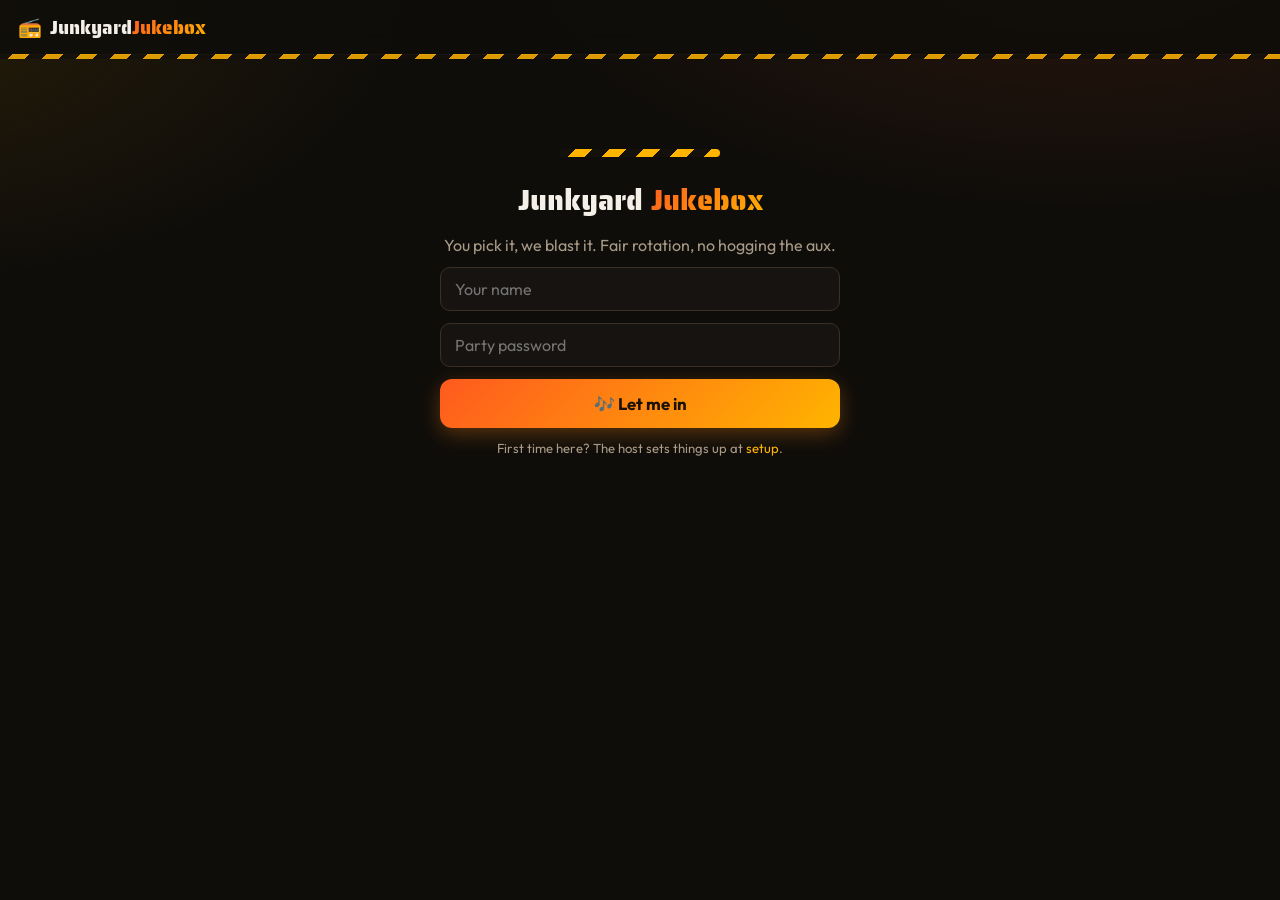
==== music/index.html @ f16efa45 "Add Junkyard Jukebox — Spotify party music platform New sub-site at music.junkyardolympics.com (work" ====
<!DOCTYPE html>
<html lang="en">
<head>
<meta charset="utf-8">
<meta name="viewport" content="width=device-width, initial-scale=1">
<title>Junkyard Jukebox</title>
<link rel="icon" href="data:image/svg+xml,<svg xmlns=%22http://www.w3.org/2000/svg%22 viewBox=%220 0 100 100%22><text y=%22.9em%22 font-size=%2290%22>📻</text></svg>">
<link rel="preconnect" href="https://fonts.googleapis.com">
<link rel="preconnect" href="https://fonts.gstatic.com" crossorigin>
<link href="https://fonts.googleapis.com/css2?family=Outfit:wght@400;600;800;900&family=Saira+Stencil+One&display=swap" rel="stylesheet">
<link rel="stylesheet" href="music.css">
</head>
<body>
<header class="topbar">
  <a class="brand" href="#/search">📻 <span>Junkyard<em>Jukebox</em></span></a>
  <nav class="topnav" id="nav"></nav>
</header>
<main id="app"></main>
<div id="toasts"></div>
<script src="app.js"></script>
</body>
</html>
---- music/music.css ----
/* Junkyard Jukebox — same scrapyard theme as the bracket app */

:root {
  --bg: #0f0d0a; --bg2: #171310; --card: #1d1814; --card2: #272019;
  --line: #3a2f24; --text: #f4efe7; --muted: #a89a86;
  --accent: #ffb400; --accent2: #ff5a1e;
  --grad: linear-gradient(135deg, #ff5a1e, #ffb400);
  --hazard: repeating-linear-gradient(-45deg, #ffb400 0 12px, #14100c 12px 24px);
  --live: #ff4757; --ok: #06d6a0; --gold: #ffd166; --radius: 16px;
}

* { box-sizing: border-box; margin: 0; padding: 0; }

body {
  font-family: 'Outfit', system-ui, -apple-system, 'Segoe UI', sans-serif;
  background:
    radial-gradient(1000px 500px at 85% -10%, rgba(255, 90, 30, .13), transparent 60%),
    radial-gradient(900px 480px at -10% 0%, rgba(255, 180, 0, .10), transparent 60%),
    var(--bg);
  color: var(--text); min-height: 100vh;
}

h1, h2, .brand { font-family: 'Saira Stencil One', 'Outfit', system-ui, sans-serif; font-weight: 400; }
h1 { font-size: 1.8rem; }
h2 { font-size: 1.25rem; margin: 24px 0 12px; }
a { color: inherit; text-decoration: none; }
.muted { color: var(--muted); }
.small { font-size: .82rem; }

main { max-width: 760px; margin: 0 auto; padding: 22px 16px 90px; }

.topbar {
  position: sticky; top: 0; z-index: 20;
  display: flex; align-items: center; justify-content: space-between;
  padding: 12px 18px; background: rgba(15, 13, 10, .85);
  backdrop-filter: blur(12px); border-bottom: 1px solid var(--line);
}
.topbar::after {
  content: ''; position: absolute; left: 0; right: 0; bottom: -5px;
  height: 5px; background: var(--hazard); opacity: .85;
}
.brand { font-size: 1.2rem; display: flex; gap: 8px; align-items: center; }
.brand em { font-style: normal; background: var(--grad); -webkit-background-clip: text; background-clip: text; color: transparent; }
.topnav { display: flex; gap: 4px; align-items: center; }
.topnav a { padding: 8px 12px; border-radius: 10px; font-weight: 600; color: var(--muted); font-size: .92rem; }
.topnav a:hover { color: var(--text); background: var(--card); }
.topnav a.on { color: var(--text); background: var(--card2); }

.card { background: var(--card); border: 1px solid var(--line); border-radius: var(--radius); padding: 18px; }
.empty { background: var(--card); border: 1px dashed var(--line); border-radius: var(--radius); padding: 28px; text-align: center; color: var(--muted); }

.btn {
  display: inline-flex; align-items: center; gap: 8px; justify-content: center;
  border: 0; cursor: pointer; font: inherit; font-weight: 700;
  padding: 10px 18px; border-radius: 12px; background: var(--card2); color: var(--text);
  transition: transform .12s, filter .12s;
}
.btn:hover { transform: translateY(-1px); filter: brightness(1.12); }
.btn-accent { background: var(--grad); color: #1a1206; box-shadow: 0 6px 20px rgba(255, 140, 20, .3); }
.btn-ghost { background: transparent; border: 1px solid var(--line); }
.btn-sm { padding: 7px 13px; font-size: .85rem; border-radius: 10px; }
.btn-lg { padding: 14px 24px; font-size: 1.05rem; }
.btn[disabled] { opacity: .45; pointer-events: none; }

input {
  font: inherit; color: var(--text); background: var(--bg2);
  border: 1px solid var(--line); border-radius: 10px; padding: 11px 14px; outline: none; width: 100%;
}
input:focus { border-color: var(--accent); }

.chip {
  display: inline-flex; align-items: center; gap: 6px; font-size: .72rem; font-weight: 700;
  letter-spacing: .04em; padding: 4px 10px; border-radius: 999px; text-transform: uppercase;
}
.chip-live { background: rgba(255, 71, 87, .16); color: #ff6b7d; }
.chip-auto { background: rgba(76, 201, 240, .14); color: #6fd6ff; }
.chip-ban { background: rgba(255, 71, 87, .16); color: #ff6b7d; }
.pulse { width: 8px; height: 8px; border-radius: 50%; background: var(--live); animation: pulse 1.2s infinite; }
@keyframes pulse {
  0% { box-shadow: 0 0 0 0 rgba(255, 71, 87, .7); }
  70% { box-shadow: 0 0 0 7px rgba(255, 71, 87, 0); }
  100% { box-shadow: 0 0 0 0 rgba(255, 71, 87, 0); }
}

/* login */
.login { max-width: 400px; margin: 8vh auto 0; display: flex; flex-direction: column; gap: 12px; text-align: center; }
.login .hero-stripe { width: 160px; height: 8px; margin: 0 auto 8px; background: var(--hazard); border-radius: 4px; }
.login h1 em { font-style: normal; background: var(--grad); -webkit-background-clip: text; background-clip: text; color: transparent; }

/* search results & queue rows */
.trackrow {
  display: flex; align-items: center; gap: 12px;
  background: var(--card); border: 1px solid var(--line); border-radius: 14px;
  padding: 10px 12px; margin-bottom: 8px;
}
.trackrow img, .trackrow .noart {
  width: 52px; height: 52px; border-radius: 8px; object-fit: cover; flex: none;
  background: var(--card2); display: flex; align-items: center; justify-content: center; font-size: 1.4rem;
}
.tinfo { flex: 1; min-width: 0; }
.tname { font-weight: 700; overflow: hidden; text-overflow: ellipsis; white-space: nowrap; }
.tmeta { color: var(--muted); font-size: .82rem; overflow: hidden; text-overflow: ellipsis; white-space: nowrap; }
.pop { display: flex; align-items: center; gap: 6px; margin-top: 3px; }
.popbar { width: 70px; height: 4px; border-radius: 99px; background: var(--card2); overflow: hidden; }
.popbar i { display: block; height: 100%; background: var(--grad); }
.tpos {
  width: 30px; height: 30px; border-radius: 50%; background: var(--card2);
  display: flex; align-items: center; justify-content: center; font-weight: 800; font-size: .85rem; flex: none;
}
.trackrow.mine { border-color: rgba(255, 180, 0, .45); }

/* now playing */
.nowplaying { display: flex; gap: 16px; align-items: center; }
.nowplaying img, .nowplaying .noart {
  width: 96px; height: 96px; border-radius: 12px; object-fit: cover;
  background: var(--card2); display: flex; align-items: center; justify-content: center; font-size: 2.2rem;
}
.nowplaying .tname { font-size: 1.2rem; white-space: normal; }

.statchips { display: flex; flex-wrap: wrap; gap: 8px; }
.pchip { background: var(--card2); border: 1px solid var(--line); padding: 6px 12px; border-radius: 999px; font-weight: 600; font-size: .88rem; }
.pchip b { color: var(--gold); }

.banbox { border: 1px solid rgba(255, 71, 87, .5); background: rgba(255, 71, 87, .08); border-radius: var(--radius); padding: 14px 16px; margin-bottom: 14px; }

/* player console */
.playerbox { text-align: center; display: flex; flex-direction: column; gap: 14px; align-items: center; }
.playerbox .controls { display: flex; gap: 10px; justify-content: center; }
.f { display: flex; flex-direction: column; gap: 6px; text-align: left; font-weight: 600; font-size: .92rem; margin-bottom: 12px; }
.f input { font-weight: 400; }

#toasts { position: fixed; bottom: 18px; left: 50%; transform: translateX(-50%);
  display: flex; flex-direction: column; gap: 8px; z-index: 50; width: min(440px, 92vw); }
.toast { background: var(--card2); border: 1px solid var(--line); border-radius: 12px; padding: 12px 16px;
  font-size: .92rem; opacity: 0; transform: translateY(10px); transition: all .3s; box-shadow: 0 10px 30px rgba(0, 0, 0, .45); }
.toast.show { opacity: 1; transform: translateY(0); }
.toast-ok { border-color: rgba(6, 214, 160, .5); }
.toast-error { border-color: rgba(255, 71, 87, .5); }
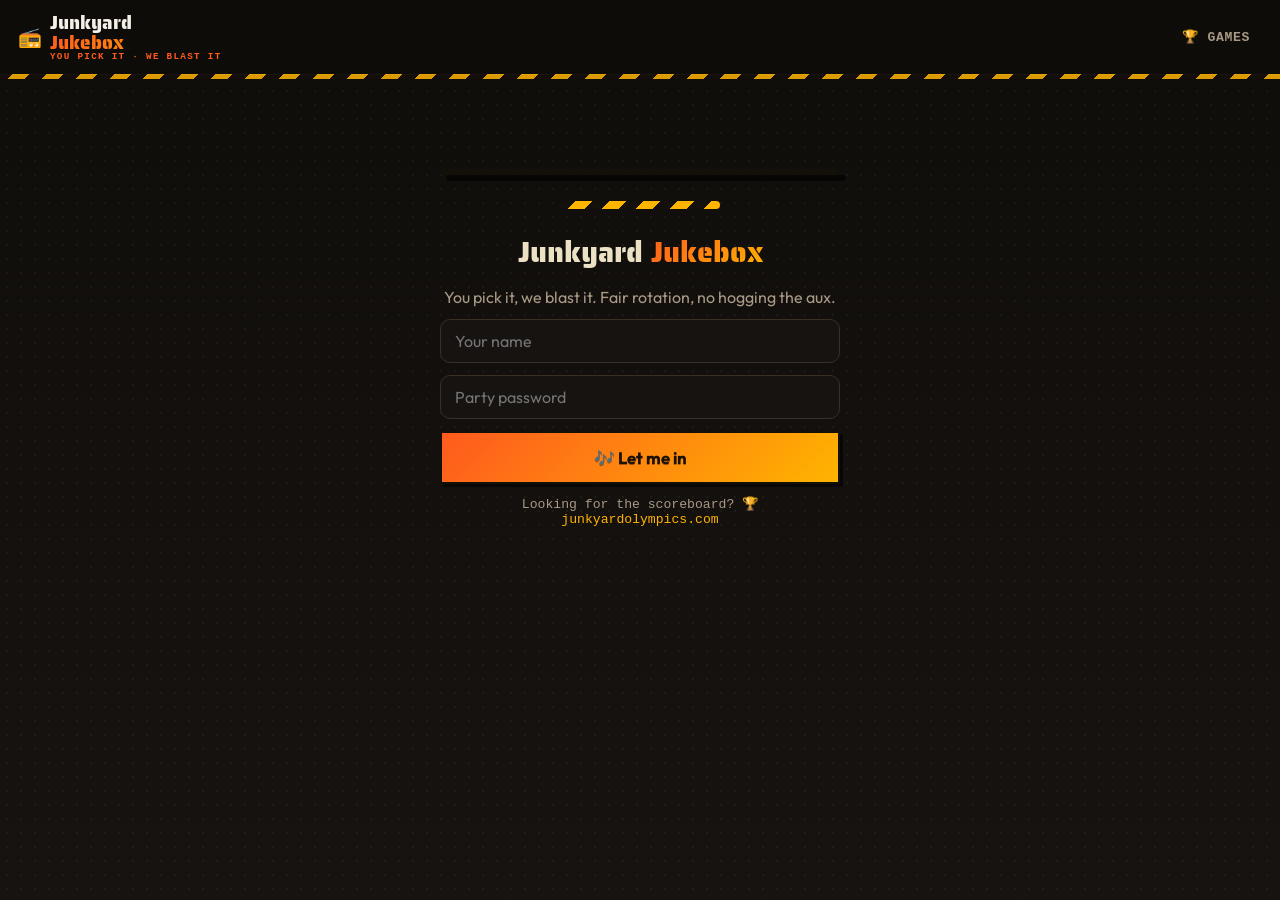
==== commit a49f5b66: "Merge round 2: self-teams w/ censor, host-only creation, HQ bridge, Chris surface style - Guests can" ====
--- a/music/index.html
+++ b/music/index.html
@@ -12,7 +12,7 @@
 </head>
 <body>
 <header class="topbar">
-  <a class="brand" href="#/search">📻 <span>Junkyard<em>Jukebox</em></span></a>
+  <a class="brand" href="#/search">📻 <span>Junkyard<em>Jukebox</em><small>you pick it · we blast it</small></span></a>
   <nav class="topnav" id="nav"></nav>
 </header>
 <main id="app"></main>
--- a/music/music.css
+++ b/music/music.css
@@ -136,3 +136,50 @@
 .toast.show { opacity: 1; transform: translateY(0); }
 .toast-ok { border-color: rgba(6, 214, 160, .5); }
 .toast-error { border-color: rgba(255, 71, 87, .5); }
+
+/* ---- clickable artists/albums + album/artist browse views ---- */
+.mlink { color: inherit; text-decoration: underline dotted rgba(255, 180, 0, .5); text-underline-offset: 2px; }
+.mlink:hover { color: var(--accent); }
+.albumgrid { display: grid; grid-template-columns: repeat(auto-fill, minmax(140px, 1fr)); gap: 12px; margin-top: 12px; }
+.albumcard { background: var(--card); border: 1px solid var(--line); border-radius: var(--radius); padding: 10px; text-decoration: none; color: var(--text); display: block; transition: border-color .15s; }
+.albumcard:hover { border-color: var(--accent); }
+.albumcard img, .albumcard .noart { width: 100%; aspect-ratio: 1; height: auto; border-radius: 10px; object-fit: cover; display: block; margin-bottom: 8px; }
+.albumcard .noart { display: flex; align-items: center; justify-content: center; font-size: 2rem; background: var(--card2); }
+.albumcard .aname { font-weight: 700; font-size: .92rem; line-height: 1.25; }
+
+/* ==== Chris's brand pass: comic outlines + halftone grit (matches bracket app) ==== */
+:root { --olive: #7a8450; --cream: #ece1c4; --ink: #131009; }
+body {
+  background-image:
+    radial-gradient(rgba(236, 225, 196, .05) 1px, transparent 1.4px),
+    linear-gradient(180deg, var(--bg) 0%, var(--bg2) 100%);
+  background-size: 14px 14px, 100% 100%;
+}
+h1, h2 { color: var(--cream); }
+.card, .trackrow, .albumcard, .banbox { border: 2px solid var(--ink); box-shadow: 4px 4px 0 rgba(0, 0, 0, .55); }
+.btn-accent { border: 2px solid var(--ink); box-shadow: 3px 3px 0 rgba(0, 0, 0, .55); text-shadow: 0 1px 0 rgba(0, 0, 0, .35); }
+.btn-accent:active { transform: translate(2px, 2px); box-shadow: 1px 1px 0 rgba(0, 0, 0, .55); }
+.chip { border: 1.5px solid var(--ink); }
+.heroart {
+  display: block; width: 100%; max-width: 420px; margin: 0 auto 14px;
+  border: 3px solid var(--ink); border-radius: var(--radius);
+  box-shadow: 6px 6px 0 rgba(0, 0, 0, .55);
+}
+
+/* ==== Chris's surface system: masthead + courier metadata (match bracket app) ==== */
+.brand span { display: inline-flex; flex-direction: column; line-height: 1.05; }
+.brand small {
+  font-family: 'Courier New', monospace; font-weight: 700; font-size: .58rem;
+  letter-spacing: .14em; text-transform: uppercase; color: var(--accent2);
+}
+.topnav a, #nav a {
+  font-family: 'Courier New', monospace; font-weight: 700; font-size: .82rem;
+  text-transform: uppercase; letter-spacing: .05em; border-radius: 0;
+}
+#nav a.on, #nav a:hover {
+  background: var(--cream); color: var(--ink);
+  box-shadow: 2px 2px 0 rgba(0, 0, 0, .55);
+}
+.chip, .muted.small, .small, .tmeta { font-family: 'Courier New', monospace; }
+.chip { border-radius: 0; text-transform: uppercase; letter-spacing: .04em; }
+.btn { border-radius: 0; }
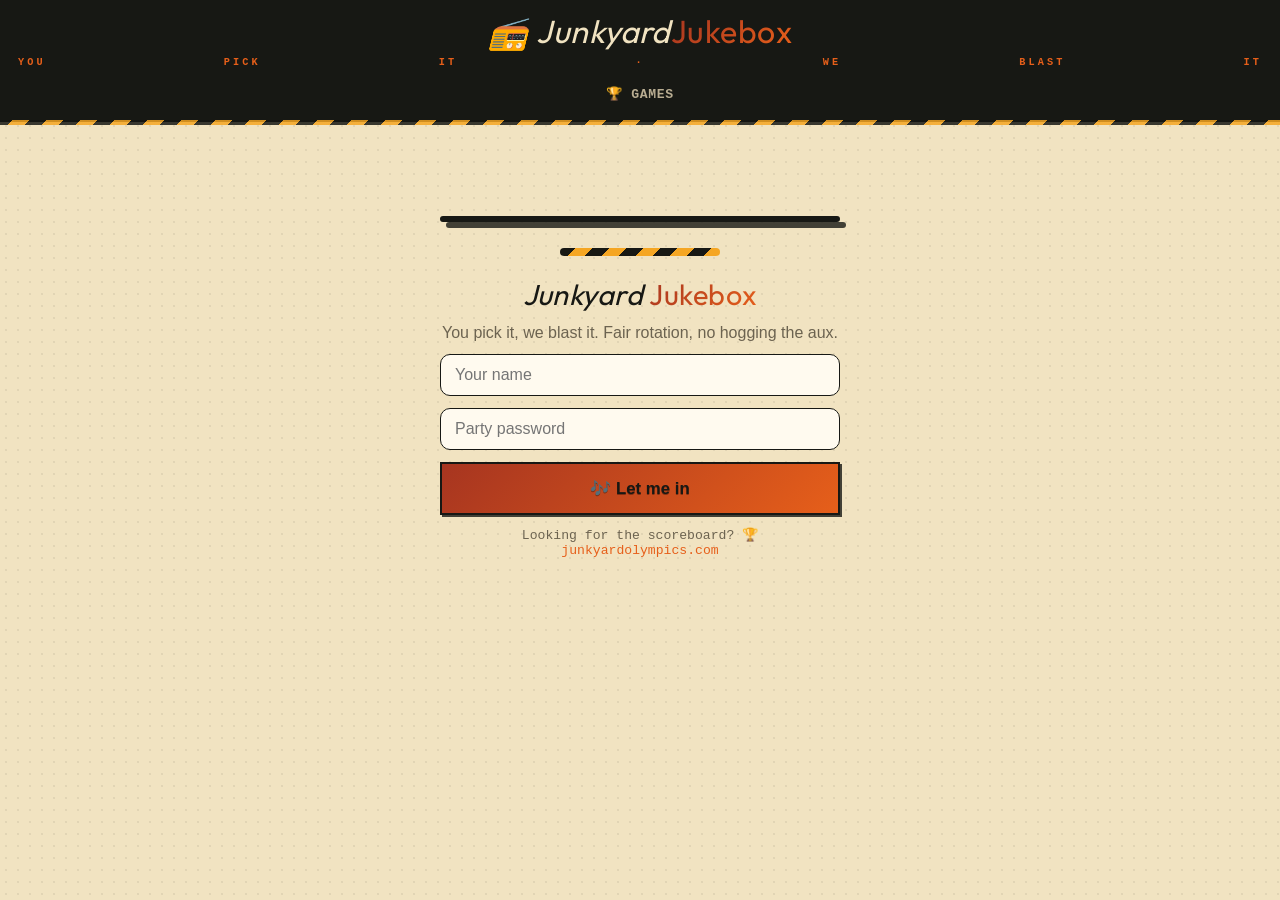
==== commit 3bd1b347: "Stacked masthead: brand above everything, tagline stretched full-width Co-Authored-By: Claude Fable " ====
--- a/music/index.html
+++ b/music/index.html
@@ -11,8 +11,9 @@
 <link rel="stylesheet" href="music.css">
 </head>
 <body>
-<header class="topbar">
-  <a class="brand" href="#/search">📻 <span>Junkyard<em>Jukebox</em><small>you pick it · we blast it</small></span></a>
+<header class="topbar stacked">
+  <a class="brand" href="#/search">📻 <span>Junkyard<em>Jukebox</em></span></a>
+  <div class="brand-tag">you pick it · we blast it</div>
   <nav class="topnav" id="nav"></nav>
 </header>
 <main id="app"></main>
--- a/music/music.css
+++ b/music/music.css
@@ -183,3 +183,61 @@
 .chip, .muted.small, .small, .tmeta { font-family: 'Courier New', monospace; }
 .chip { border-radius: 0; text-transform: uppercase; letter-spacing: .04em; }
 .btn { border-radius: 0; }
+
+/* ==================== PAPER EDITION (matches the scoreboard) ==================== */
+:root {
+  --bg: #f1e3c1; --bg2: #e7d7b0; --card: #faf3e0; --card2: #efe4c8;
+  --line: #171814; --text: #171814; --muted: #6c6350;
+  --accent: #e65f1a; --accent2: #a73520;
+  --grad: linear-gradient(135deg, #a73520, #e65f1a);
+  --hazard: repeating-linear-gradient(-45deg, #f5a623 0 12px, #171814 12px 24px);
+  --live: #a73520; --ok: #667342; --gold: #8a6100;
+  --ink: #171814; --cream: #f1e3c1; --olive: #667342;
+}
+body {
+  background-color: var(--bg);
+  background-image: radial-gradient(rgba(23, 24, 20, .07) 1px, transparent 1.4px);
+  background-size: 12px 12px;
+  color: var(--text);
+}
+h1, h2 { color: var(--ink); }
+main h2 { text-transform: uppercase; border-bottom: 3px solid var(--ink); padding-bottom: 6px; }
+.topbar { background: #171814; border-bottom: 2px solid #000; backdrop-filter: none; }
+.topbar .brand, .topbar .brand span { color: #f1e3c1; }
+#nav a { color: #b9ad92; }
+#nav a:hover, #nav a.on { color: var(--ink); background: var(--cream); }
+.btn { border: 2px solid var(--ink); box-shadow: 2px 2px 0 rgba(23, 24, 20, .8); }
+.btn:hover { transform: none; filter: none; background: #fff8ea; }
+.btn-accent { color: #171814; }
+.btn-accent:hover { background: var(--grad); filter: brightness(1.06); }
+.btn-ghost { background: transparent; }
+.chip-live { background: rgba(167, 53, 32, .14); color: #a73520; }
+.chip-auto { background: rgba(43, 93, 115, .14); color: #2b5d73; }
+.chip-ban { background: rgba(167, 53, 32, .14); color: #a73520; }
+input { background: #fffaef; }
+.trackrow.mine { border-color: var(--accent); box-shadow: 4px 4px 0 rgba(230, 95, 26, .45); }
+.card, .trackrow, .albumcard, .banbox { box-shadow: 4px 4px 0 rgba(23, 24, 20, .8); }
+.banbox { border: 2px solid var(--accent2); background: rgba(167, 53, 32, .08); }
+.heroart { box-shadow: 6px 6px 0 rgba(23, 24, 20, .8); }
+.pchip b { color: #7a5600; }
+.mlink { text-decoration-color: rgba(167, 53, 32, .6); }
+.mlink:hover { color: var(--accent2); }
+.brand small { color: var(--accent); }
+
+/* ==== fidelity: Chris's display type on the jukebox too ==== */
+:root { --display: Impact, 'Arial Narrow Bold', 'Arial Narrow', 'Franklin Gothic Medium', 'Outfit', sans-serif; }
+body { font-family: Arial, Helvetica, sans-serif; }
+h1, h2, .brand, .tname { font-family: var(--display); font-weight: 400; letter-spacing: .015em; }
+h1, .brand { font-style: italic; }
+
+/* ==== stacked masthead (match the scoreboard) ==== */
+.topbar.stacked { display: block; padding: 12px 18px 10px; }
+.topbar.stacked .brand { display: flex; justify-content: center; font-size: clamp(1.5rem, 5vw, 2rem); }
+.topbar.stacked .brand span { flex-direction: row; gap: 0; }
+.brand-tag {
+  width: 100%; margin: 4px 0 10px;
+  font-family: 'Courier New', monospace; font-weight: 700; font-size: .64rem;
+  letter-spacing: .3em; text-transform: uppercase; color: var(--accent);
+  text-align: justify; text-align-last: justify; white-space: nowrap; overflow: hidden;
+}
+.topbar.stacked #nav { justify-content: center; flex-wrap: wrap; }
